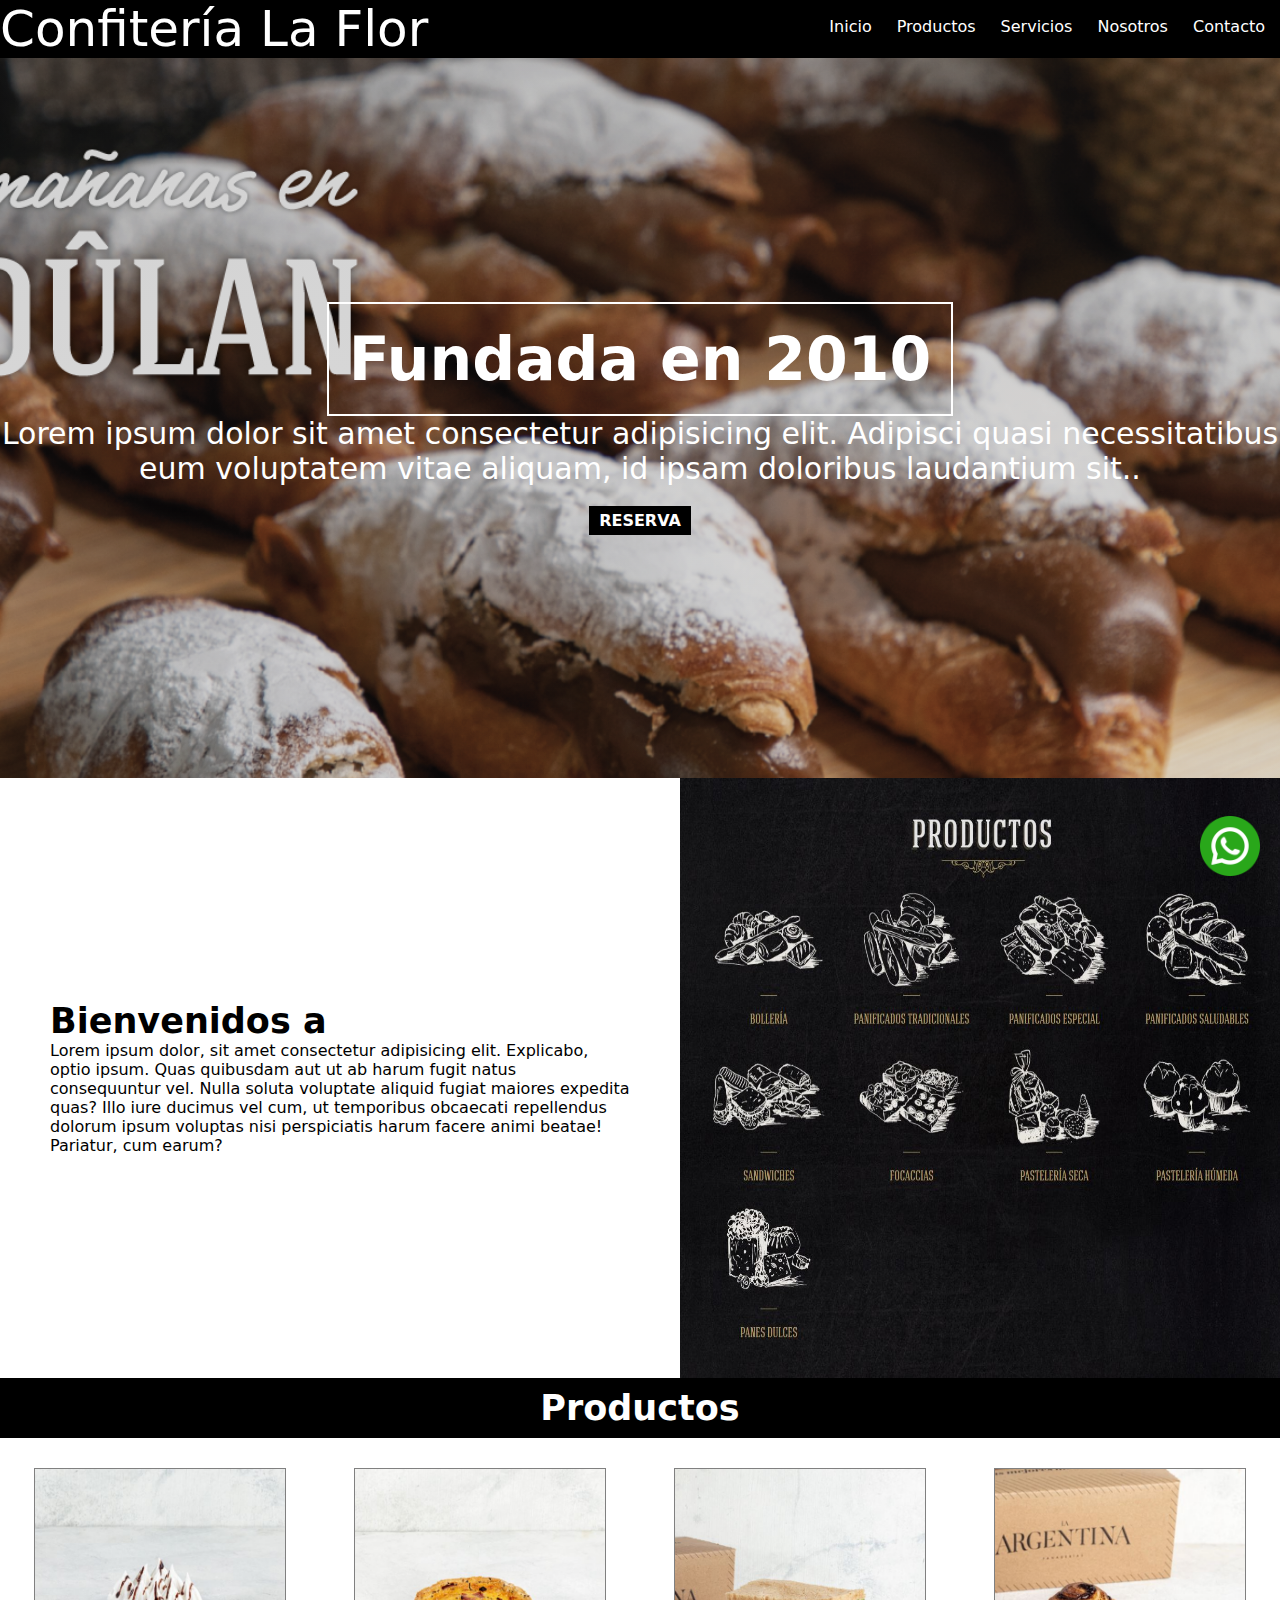
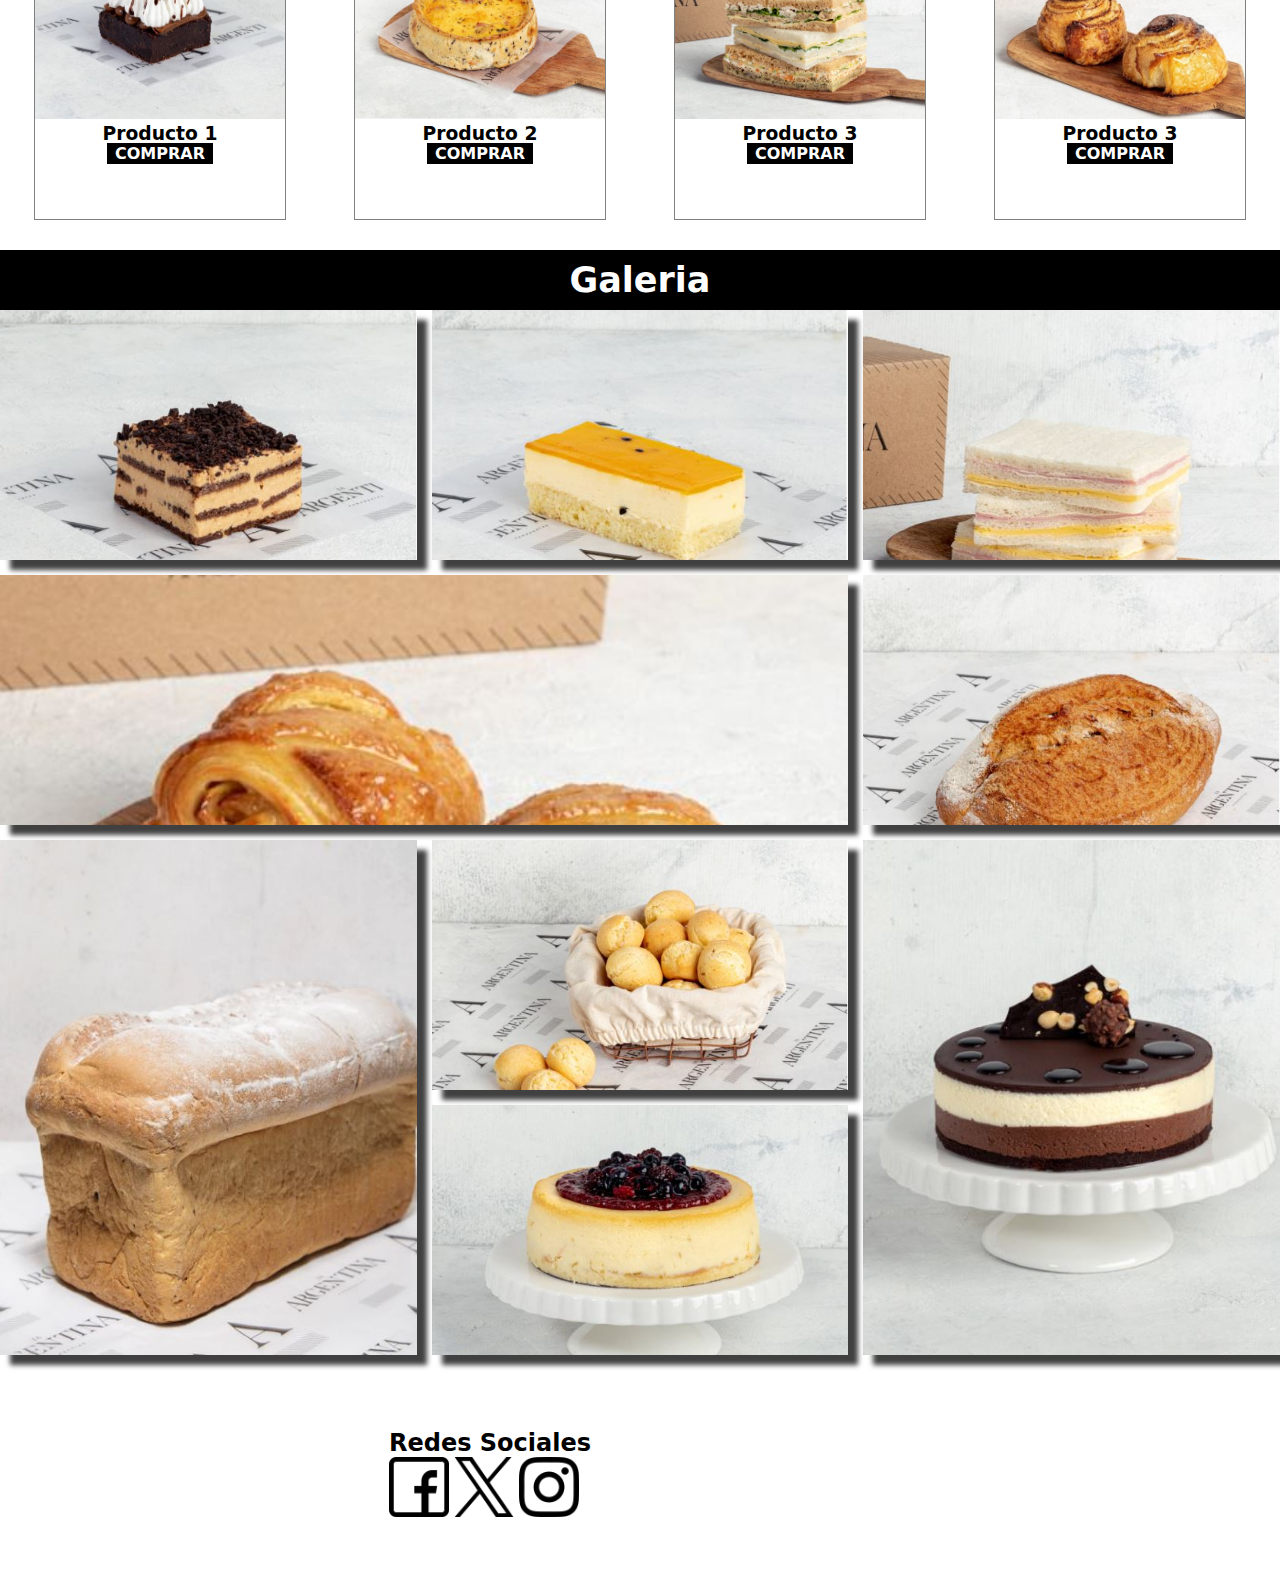
==== index.html @ 439fdb30 "primer commit" ====
<!DOCTYPE html>
<html lang="en">
<head>
    <meta charset="UTF-8">
    <meta name="viewport" content="width=device-width, initial-scale=1.0">
    <link rel="stylesheet" href="https://cdnjs.cloudflare.com/ajax/libs/animate.css/4.1.1/animate.min.css"/>
    <link rel="stylesheet" href="./css/style.css">
    <title>Confitería La Flor</title>
</head>
<body>
    <header>
        <h1>Confitería La Flor</h1>
        <img src="" alt="">
        <nav>
            <!--ENLACES RELATIVOS-->
            <ul>
                <li><a href="./index.html">Inicio</a></li>
                <li><a href="./pages/productos.html">Productos</a></li>
                <li><a href="./pages/servicios.html">Servicios</a></li>
                <li><a href="./pages/nosotros.html">Nosotros</a></li>
                <li><a href="./pages/contacto.html">Contacto</a></li>
            </ul>
        </nav>
    </header>
    <main>
        <section class="hero">
            <h2 class="animate__animated animate__bounceInDown">Fundada en 2010</h2>
            <p>Lorem ipsum dolor sit amet consectetur adipisicing elit. Adipisci quasi necessitatibus eum voluptatem vitae aliquam, id ipsam doloribus laudantium sit..</p>
            <a href="">RESERVA</a>
        </section>
        <section class="bienvenidos">
            <div>
                <h2>Bienvenidos a</h2>
                <p>Lorem ipsum dolor, sit amet consectetur adipisicing elit. Explicabo, optio ipsum. Quas quibusdam aut ut ab harum fugit natus consequuntur vel. Nulla soluta voluptate aliquid fugiat maiores expedita quas? Illo iure ducimus vel cum, ut temporibus obcaecati repellendus dolorum ipsum voluptas nisi perspiciatis harum facere animi beatae! Pariatur, cum earum?</p>
            </div>
            <img src="./img/img14.JPG" alt="">
        </section>
        <section class="productos">
            <h2>Productos</h2>
            <div class="productos-contenedor">
                <div>
                    <img src="./img/img10.JPG" alt="">
                    <h3>Producto 1</h3>
                    <a href="">COMPRAR</a>
                </div>
                <div>
                    <img src="./img/img11.JPG" alt="">
                    <h3>Producto 2</h3>
                    <a href="">COMPRAR</a>
                </div>
                <div>
                    <img src="./img/img12.JPG" alt="">
                    <h3>Producto 3</h3>
                    <a href="">COMPRAR</a>
                </div>
                <div>
                    <img src="./img/img13.JPG" alt="">
                    <h3>Producto 3</h3>
                    <a href="">COMPRAR</a>
                </div>
            </div>
        </section>
        <section class="galeria">
            <h2>Galeria</h2>
            <div class="grid-galeria">
                <div class="grid-item">
                    <img src="./img/img1.JPG" alt="">
                </div>
                <div class="grid-item">
                    <img src="./img/img2.JPG" alt="">
                </div>
                <div class="grid-item">
                    <img src="./img/img3.JPG" alt="">
                </div>
                <div class="grid-item img-4">
                    <img src="./img/img4.JPG" alt="">
                </div>
                <div class="grid-item">
                    <img src="./img/img5.JPG" alt="">
                </div>
                <div class="grid-item img-6">
                    <img src="./img/img6.JPG" alt="">
                </div>
                <div class="grid-item">
                    <img src="./img/img7.JPG" alt="">
                </div>
                <div class="grid-item img-8">
                    <img src="./img/img8.JPG" alt="">
                </div>
                <div class="grid-item">
                    <img src="./img/img9.JPG" alt="">
                </div>
            </div>
        </section>
    </main>
    <div class="fixed">
        <a href=""><img src="./img/whatsapp.png" alt=""></a>
    </div>
    <footer id="pie">
        <img src="" alt="">
        <div>
            <h2>Redes Sociales</h2>
            <a href="https://www.facebook.com/" target="_blank"><img src="./img/facebook.png" alt="Logo Facebook"></a>
            <a href="https://twitter.com/" target="_blank"><img src="./img/gorjeo.png" alt="Logo Twitter"></a>
            <a href="https://www.instagram.com/" target="_blank"><img src="./img/instagram.png" alt="Logo Instagram"></a>
        </div>
        <iframe src="https://www.google.com/maps/embed?pb=!1m18!1m12!1m3!1d3284.2936684747015!2d-58.39742282350373!3d-34.59673485713089!2m3!1f0!2f0!3f0!3m2!1i1024!2i768!4f13.1!3m3!1m2!1s0x95bcca95f97c9a09%3A0xabc80d24deafe2fc!2sRiobamba%201040%2C%20C1116ABF%20Cdad.%20Aut%C3%B3noma%20de%20Buenos%20Aires!5e0!3m2!1ses!2sar!4v1711604685479!5m2!1ses!2sar" width="300" height="200" style="border:0;" allowfullscreen="" loading="lazy" referrerpolicy="no-referrer-when-downgrade"></iframe>
    </footer>
</body>
</html>
---- css/style.css ----
@import url('https://fonts.googleapis.com/css2?family=Poppins:ital,wght@0,100;0,200;0,300;0,400;0,500;0,600;0,700;0,800;0,900;1,100;1,200;1,300;1,400;1,500;1,600;1,700;1,800;1,900&display=swap');

*{
    margin:0;
    padding: 0;
}


body{
    font-family: system-ui, -apple-system, BlinkMacSystemFont, 'Segoe UI', Roboto, Oxygen, Ubuntu, Cantarell, 'Open Sans', 'Helvetica Neue', sans-serif;
    
}

/*-----HEADER-------*/
header{
    background-color: black;
    position: sticky;
    top: 0;
    display: flex;
    justify-content: space-between;
    align-items: center;
}

header h1{
    font-size: 50px;
    font-weight: 200;
    color: white;
    
}

header nav ul{
    list-style: none;
    display: flex;
}

header nav ul li{
    /*display: inline-block;*/
    margin: 10px 15px 15px 10px;
}

header nav ul li a{
    text-decoration: none;
    color: white;
    transition: 1s;
}

header nav ul li a:hover{
    color: rgb(147, 5, 74);
}

/*-----MAIN-------*/
.hero{
    text-align: center;
    /*background-image: url("../img/fondo.png");*/
    background: linear-gradient(rgba(26, 26, 26, 0.205), rgba(0, 0, 0, 0.13)), url("../img/fondo.png");
    width: 100%;
    height: 80vh;
    color: white;
    background-position: center;
    background-repeat: no-repeat;
    background-size: cover;
    background-attachment:fixed;
    display: flex;
    flex-direction: column;
    justify-content: center;
    align-items: center;
}

.hero h2{
    font-size: 60px;    
    border: 2px solid white;
    padding: 20px;
}

.hero p{
    margin-bottom: 20px;
    font-size: 30px;
}

.hero a{
    text-decoration: none;
    color: white;
    font-weight: bold;
    background-color: black;
    padding: 5px 10px;
    transition: 1s;
}

.hero a:hover{
    color: black;
    background-color: rgb(147, 5, 74);
}

.bienvenidos{
    display: flex;
    justify-content: center;
    align-items: center;
}

.bienvenidos div h2{
    font-size: 35px;
}

.bienvenidos div{
    width: 50%;
    margin: 50px;
}

.bienvenidos img{
    width: 600px;
    height: 600px;
}

.productos h2{
    font-size: 35px;
    color: white;
    background-color: black;
    text-align: center;
    padding: 10px;
}

.productos .productos-contenedor{
    display: flex;
    justify-content: space-around;
    flex-wrap: wrap;
}

.productos .productos-contenedor div{
    border: 1px solid gray;
    width: 250px;
    height: 350px;
    margin: 30px;
    text-align: center;
    transition: 2s;
}

.productos .productos-contenedor div:hover{
    transform: scale(1.1);
    box-shadow: 10px 10px 18px -4px rgba(0,0,0,0.75);
    -webkit-box-shadow: 10px 10px 18px -4px rgba(0,0,0,0.75);
    -moz-box-shadow: 10px 10px 18px -4px rgba(0,0,0,0.75);
}

.productos div a{
    text-decoration: none;
    color: white;
    font-weight: bold;
    background-color: black;
    padding: 1px 8px;

}

.productos div img{
    width: 250px;
    height: 250px;
}

.galeria h2{
    font-size: 35px;
    color: white;
    background-color: black;
    text-align: center;
    padding: 10px;
}

.grid-galeria{
    display: grid;
    grid-template-columns: repeat(3,1fr);
    /*grid-template-rows: ;*/
    grid-auto-rows: 250px;
    gap: 15px;
}

.grid-galeria div img{
    width: 100%;
    height: 100%;
    object-fit: cover;
    box-shadow: 10px 10px 5px 0px rgba(0,0,0,0.75);
    -webkit-box-shadow: 10px 10px 5px 0px rgba(0,0,0,0.75);
    -moz-box-shadow: 10px 10px 5px 0px rgba(0,0,0,0.75);
}

.img-4{
    grid-column: span 2;
}

.img-6{
    grid-row: span 2;
}

.img-8{
    grid-row: span 2;
}

.fixed {
    position: fixed;
    right: 20px;
    bottom: 20px;
}

.fixed img{
    width: 60px;
    height: 60px;
}


/*-----FOOTER-------*/

footer{
    display: flex;
    justify-content: space-evenly;
    align-items: center;
    padding: 20px;
}

footer div img{
    width: 60px;
    height: 60px;
    transition: 1s;
}

footer div img:hover{
    transform: scale(1.1);
}

@media screen and (max-width: 766px) {
    .bienvenidos{
        flex-direction: column;
    }
    .bienvenidos div{
        width: 80%;
        text-align: center;
    }
    .fixed a img{
        width: 100%;
    }
}

@media screen and (max-width: 680px) {
    footer {
        flex-direction: column;
    }
    footer div a img{
        width: 50px;
        height: 50px;
    }
}

@media screen and (max-width: 650px){
    header{
        flex-direction: column;
    }
    .hero h2{
        font-size: 45px;    
        
    }
    .hero p{
        font-size: 20px;
    }
}

@media screen and (max-width: 465px) {
    header nav ul{
        flex-direction: column;
        text-align: center;
    }
    header nav ul li{
        margin: 5px;
    }
}

@media screen and (max-width: 450px) {
    .grid-galeria{
        grid-template-columns: 1fr;
    }
    .grid-item{
        grid-column: span 1;
        grid-row: span 1;
    }
    .hero h2{
        font-size: 35px;
    }
}

@media screen and (max-width: 400px) {
    .bienvenidos img{
        width: 100%;
    }
}

/** 🥳   **/
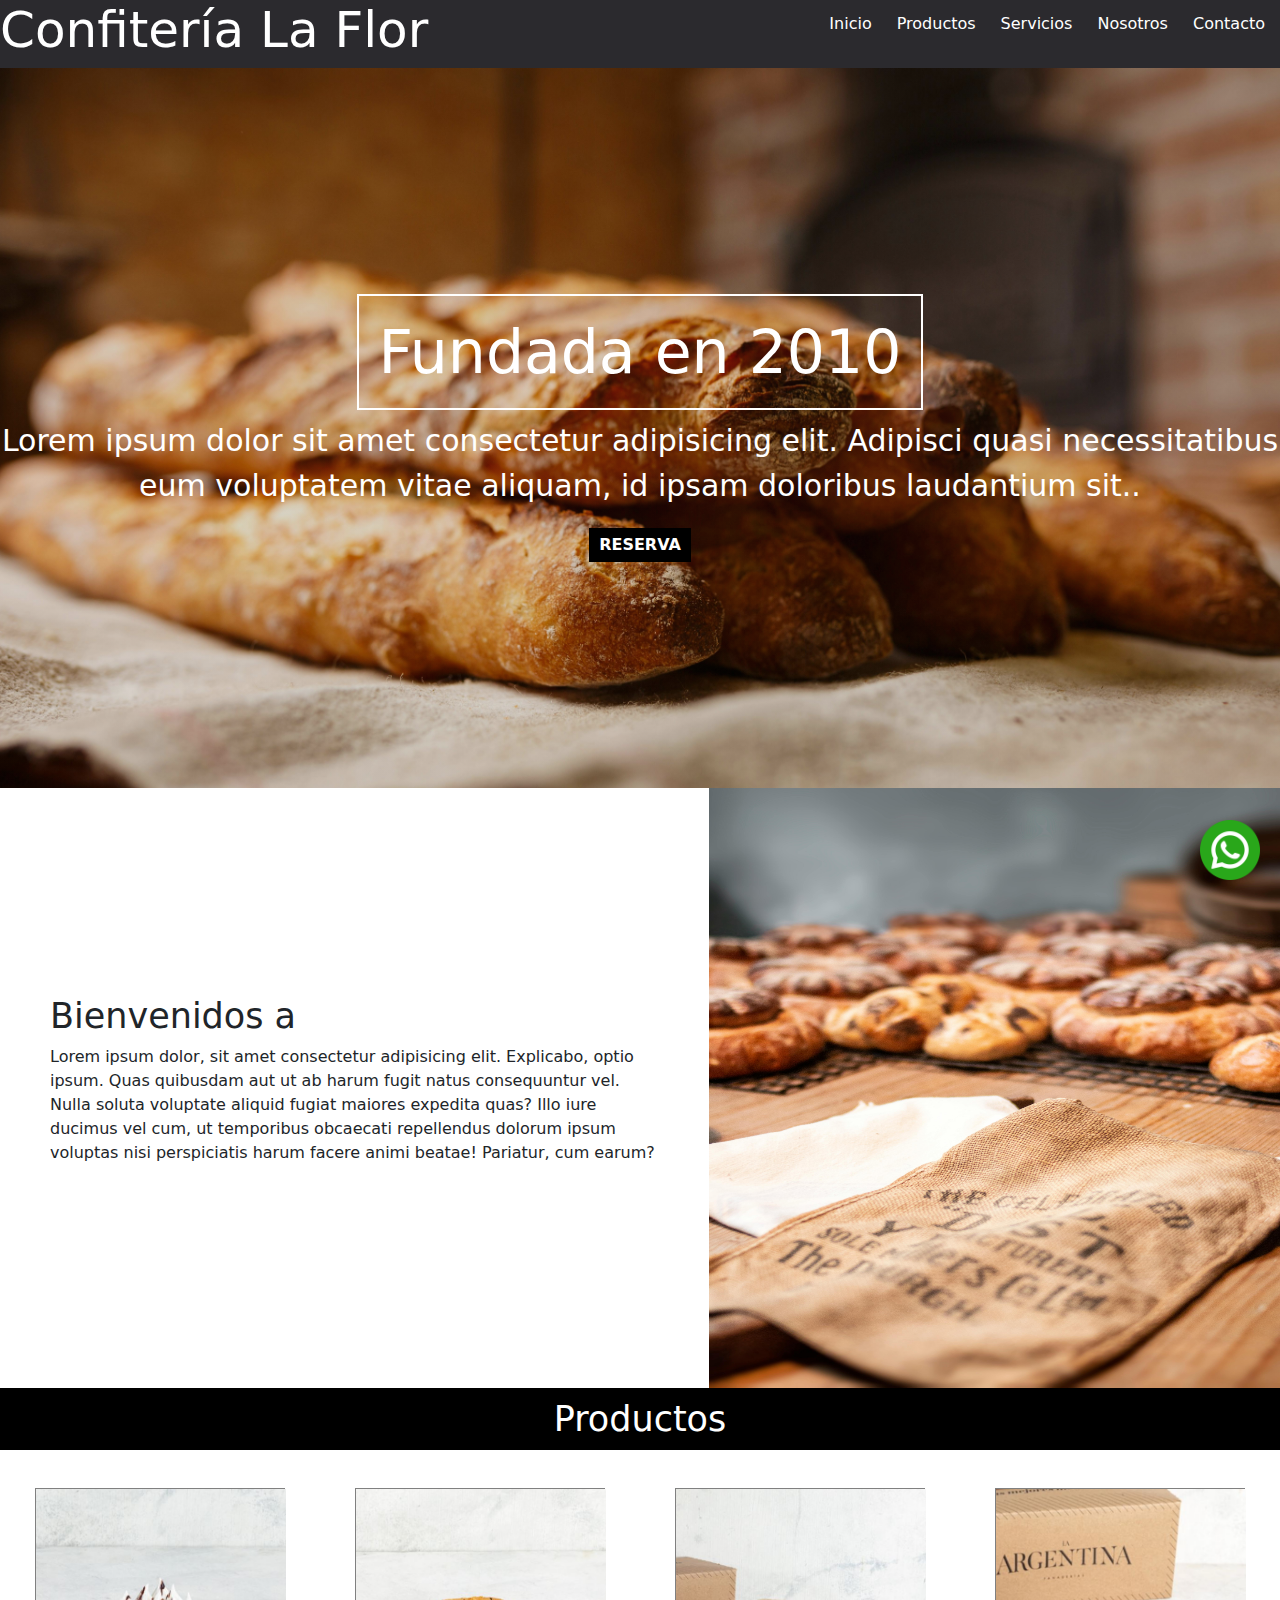
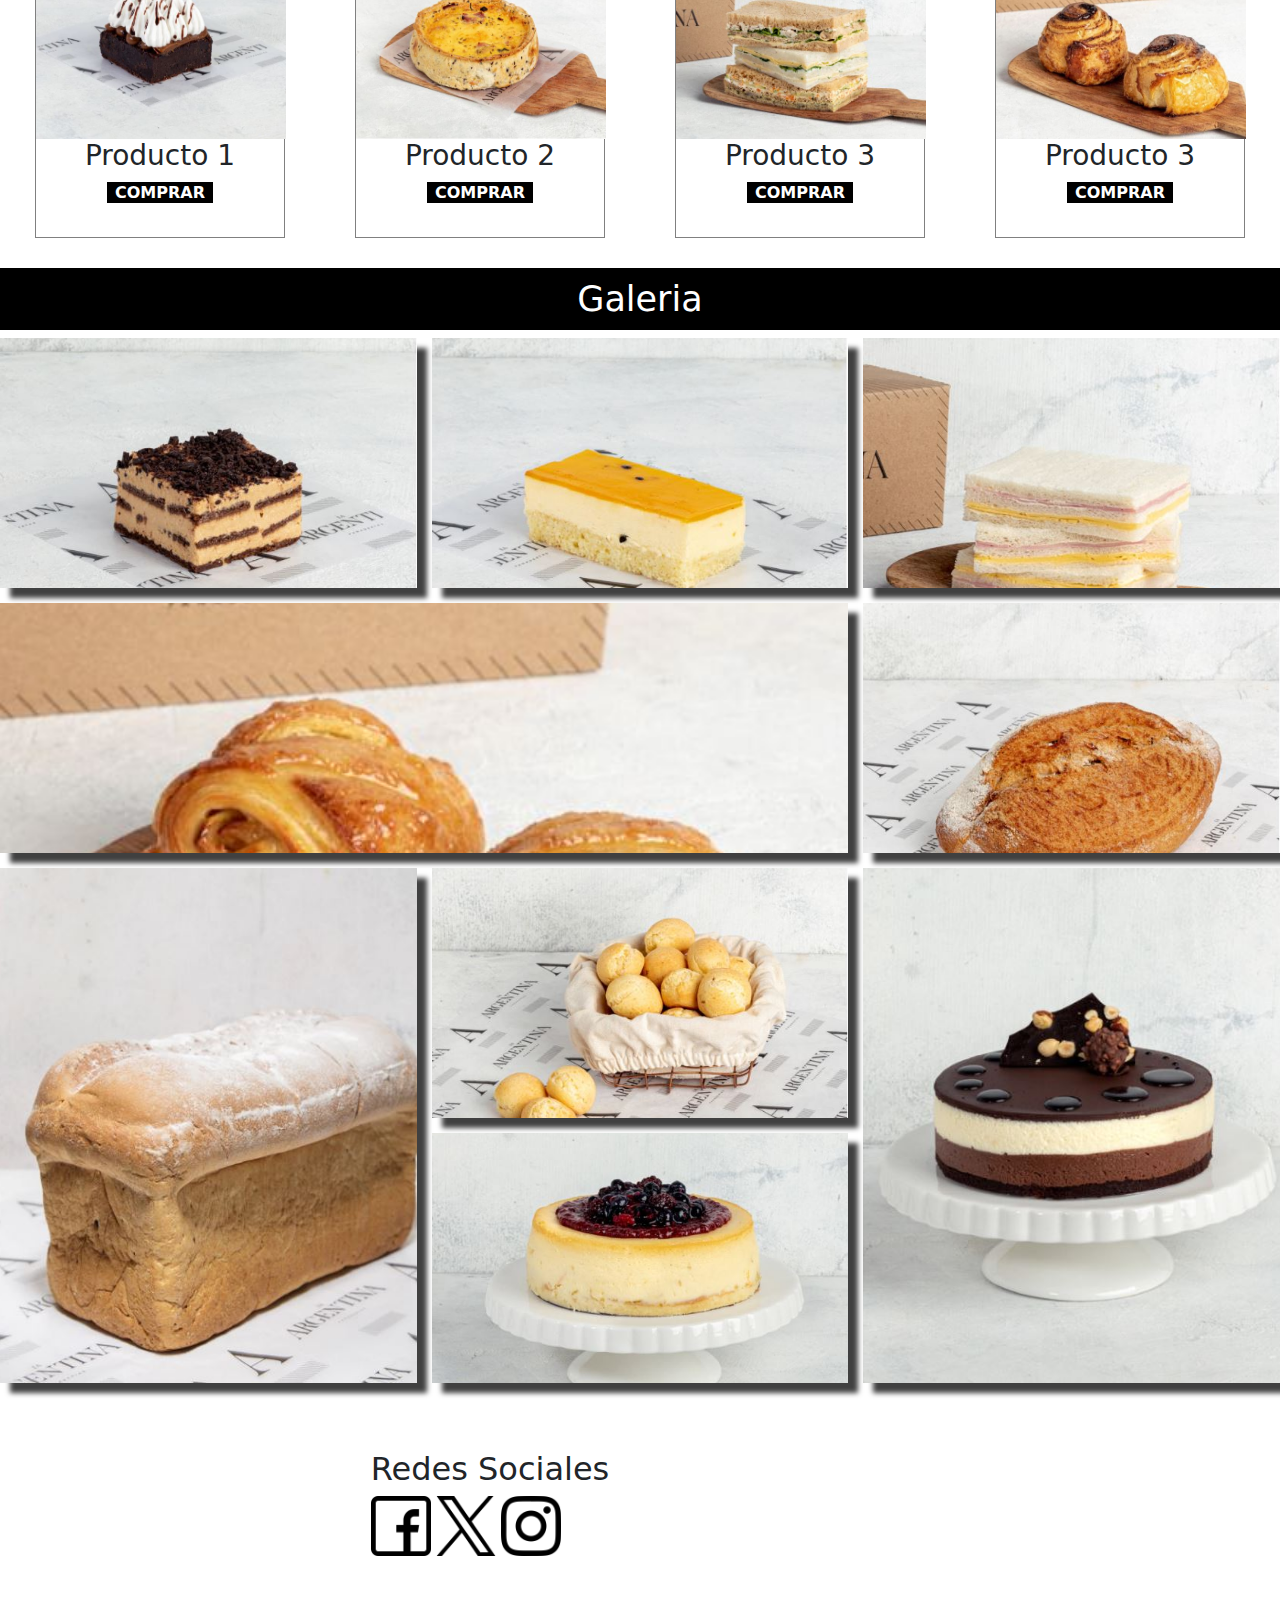
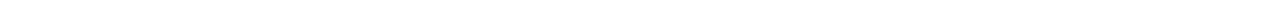
==== commit 0ae509c5: "cambio imagenes" ====
--- a/index.html
+++ b/index.html
@@ -4,6 +4,10 @@
     <meta charset="UTF-8">
     <meta name="viewport" content="width=device-width, initial-scale=1.0">
     <link rel="stylesheet" href="https://cdnjs.cloudflare.com/ajax/libs/animate.css/4.1.1/animate.min.css"/>
+    <!--BOOTSTRAP-->
+    <link href="https://cdn.jsdelivr.net/npm/bootstrap@5.3.3/dist/css/bootstrap.min.css" rel="stylesheet" integrity="sha384-QWTKZyjpPEjISv5WaRU9OFeRpok6YctnYmDr5pNlyT2bRjXh0JMhjY6hW+ALEwIH" crossorigin="anonymous">
+    <!--BOOTSTRAP ICONS-->
+    <link rel="stylesheet" href="https://cdn.jsdelivr.net/npm/bootstrap-icons@1.11.3/font/bootstrap-icons.min.css">
     <link rel="stylesheet" href="./css/style.css">
     <title>Confitería La Flor</title>
 </head>
@@ -106,5 +110,6 @@
         </div>
         <iframe src="https://www.google.com/maps/embed?pb=!1m18!1m12!1m3!1d3284.2936684747015!2d-58.39742282350373!3d-34.59673485713089!2m3!1f0!2f0!3f0!3m2!1i1024!2i768!4f13.1!3m3!1m2!1s0x95bcca95f97c9a09%3A0xabc80d24deafe2fc!2sRiobamba%201040%2C%20C1116ABF%20Cdad.%20Aut%C3%B3noma%20de%20Buenos%20Aires!5e0!3m2!1ses!2sar!4v1711604685479!5m2!1ses!2sar" width="300" height="200" style="border:0;" allowfullscreen="" loading="lazy" referrerpolicy="no-referrer-when-downgrade"></iframe>
     </footer>
+    <script src="https://cdn.jsdelivr.net/npm/bootstrap@5.3.3/dist/js/bootstrap.bundle.min.js" integrity="sha384-YvpcrYf0tY3lHB60NNkmXc5s9fDVZLESaAA55NDzOxhy9GkcIdslK1eN7N6jIeHz" crossorigin="anonymous"></script>
 </body>
 </html>--- a/css/style.css
+++ b/css/style.css
@@ -13,7 +13,7 @@
 
 /*-----HEADER-------*/
 header{
-    background-color: black;
+    background-color: rgb(43, 42, 46);
     position: sticky;
     top: 0;
     display: flex;
@@ -52,7 +52,7 @@
 .hero{
     text-align: center;
     /*background-image: url("../img/fondo.png");*/
-    background: linear-gradient(rgba(26, 26, 26, 0.205), rgba(0, 0, 0, 0.13)), url("../img/fondo.png");
+    background: linear-gradient(rgba(26, 26, 26, 0.205), rgba(0, 0, 0, 0.13)), url("../img/carrusel1.jpg");
     width: 100%;
     height: 80vh;
     color: white;
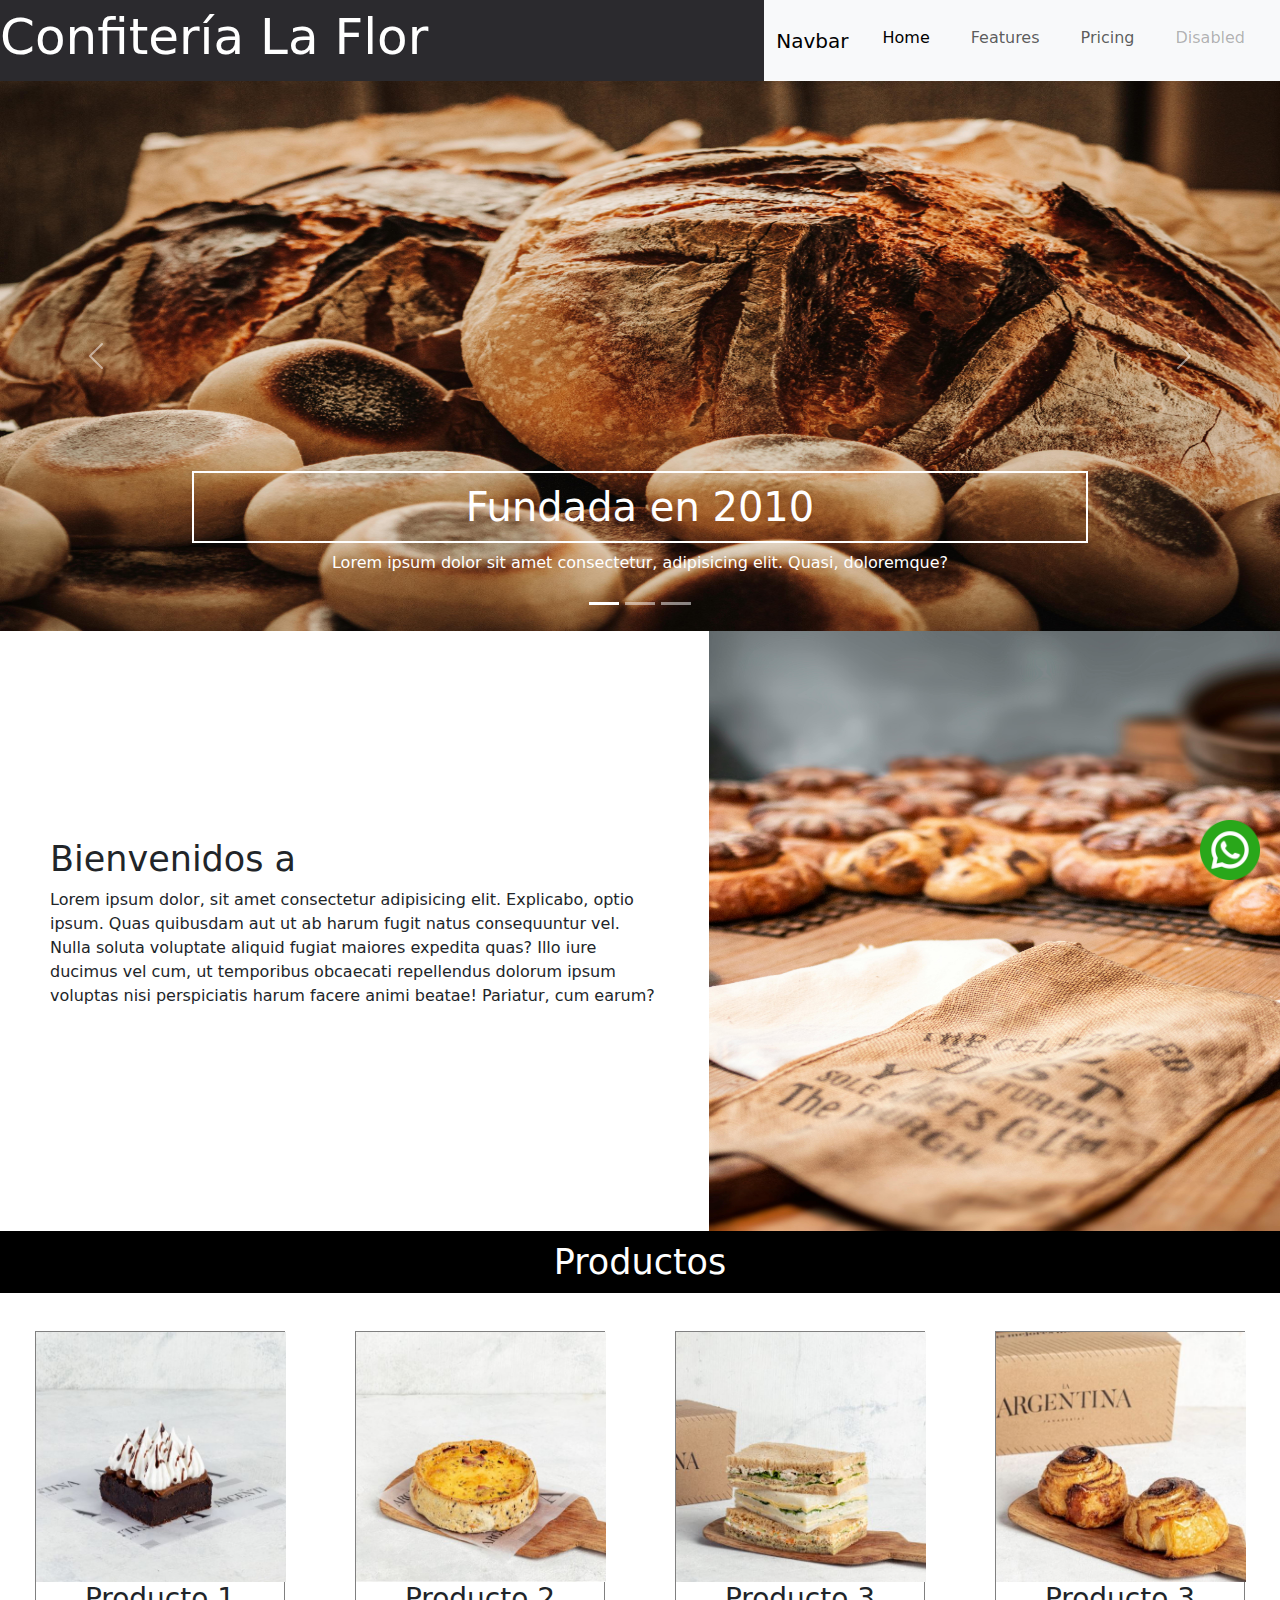
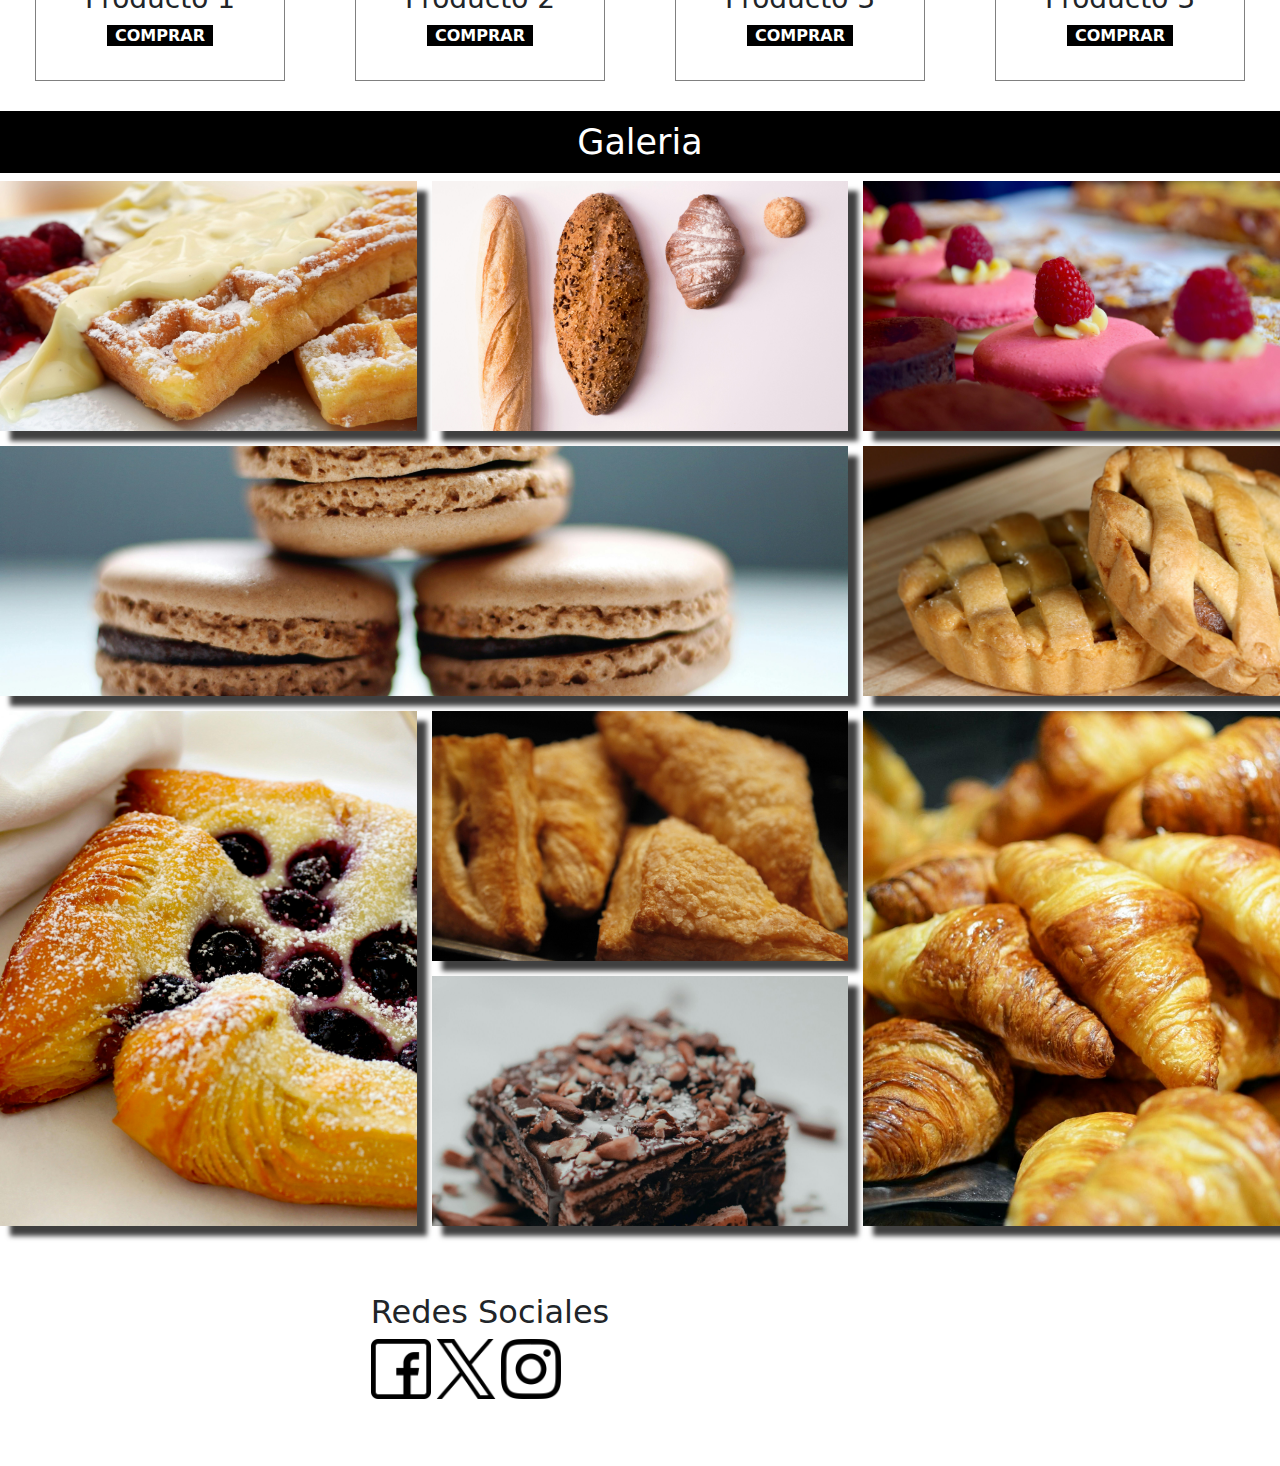
==== commit 156e87df: "carrusel y navbar bootstrap" ====
--- a/index.html
+++ b/index.html
@@ -15,8 +15,7 @@
     <header>
         <h1>Confitería La Flor</h1>
         <img src="" alt="">
-        <nav>
-            <!--ENLACES RELATIVOS-->
+        <!--<nav>
             <ul>
                 <li><a href="./index.html">Inicio</a></li>
                 <li><a href="./pages/productos.html">Productos</a></li>
@@ -24,13 +23,77 @@
                 <li><a href="./pages/nosotros.html">Nosotros</a></li>
                 <li><a href="./pages/contacto.html">Contacto</a></li>
             </ul>
-        </nav>
+        </nav>-->
+        <nav class="navbar navbar-expand-lg bg-body-tertiary">
+            <div class="container-fluid">
+              <a class="navbar-brand" href="#">Navbar</a>
+              <button class="navbar-toggler" type="button" data-bs-toggle="collapse" data-bs-target="#navbarNav" aria-controls="navbarNav" aria-expanded="false" aria-label="Toggle navigation">
+                <span class="navbar-toggler-icon"></span>
+              </button>
+              <div class="collapse navbar-collapse" id="navbarNav">
+                <ul class="navbar-nav">
+                  <li class="nav-item">
+                    <a class="nav-link active" aria-current="page" href="#">Home</a>
+                  </li>
+                  <li class="nav-item">
+                    <a class="nav-link" href="#">Features</a>
+                  </li>
+                  <li class="nav-item">
+                    <a class="nav-link" href="#">Pricing</a>
+                  </li>
+                  <li class="nav-item">
+                    <a class="nav-link disabled" aria-disabled="true">Disabled</a>
+                  </li>
+                </ul>
+              </div>
+            </div>
+          </nav>
     </header>
     <main>
-        <section class="hero">
+        <!--<section class="hero">
             <h2 class="animate__animated animate__bounceInDown">Fundada en 2010</h2>
             <p>Lorem ipsum dolor sit amet consectetur adipisicing elit. Adipisci quasi necessitatibus eum voluptatem vitae aliquam, id ipsam doloribus laudantium sit..</p>
             <a href="">RESERVA</a>
+        </section>-->
+        <section class="carrusel">
+            <div id="carouselExampleCaptions" class="carousel slide">
+                <div class="carousel-indicators">
+                    <button type="button" data-bs-target="#carouselExampleCaptions" data-bs-slide-to="0" class="active" aria-current="true" aria-label="Slide 1"></button>
+                    <button type="button" data-bs-target="#carouselExampleCaptions" data-bs-slide-to="1" aria-label="Slide 2"></button>
+                    <button type="button" data-bs-target="#carouselExampleCaptions" data-bs-slide-to="2" aria-label="Slide 3"></button>
+                </div>
+                <div class="carousel-inner">
+                    <div class="carousel-item active">
+                        <img src="./img/carrusel4.jpg" class="d-block w-100" alt="...">
+                        <div class="carousel-caption d-none d-md-block">
+                            <h3>Fundada en 2010</h3>
+                            <p class="carrusel1">Lorem ipsum dolor sit amet consectetur, adipisicing elit. Quasi, doloremque?</p>
+                        </div>
+                </div>
+                <div class="carousel-item">
+                        <img src="./img/carrusel2.jpg" class="d-block w-100" alt="...">
+                        <div class="carousel-caption d-none d-md-block">
+                            <h3>Productos de elaboración propia</h3>
+                            <p>Lorem ipsum dolor sit amet consectetur adipisicing elit. Fugit, maxime?</p>
+                        </div>
+                    </div>
+                <div class="carousel-item">
+                    <img src="./img/carrusel3.jpg" class="d-block w-100" alt="...">
+                    <div class="carousel-caption d-none d-md-block">
+                        <h3>Conocé nuestras delicias</h3>
+                        <a href="">Reserva</a>
+                    </div>
+                </div>
+                </div>
+                <button class="carousel-control-prev" type="button" data-bs-target="#carouselExampleCaptions" data-bs-slide="prev">
+                    <span class="carousel-control-prev-icon" aria-hidden="true"></span>
+                    <span class="visually-hidden">Previous</span>
+                </button>
+                <button class="carousel-control-next" type="button" data-bs-target="#carouselExampleCaptions" data-bs-slide="next">
+                    <span class="carousel-control-next-icon" aria-hidden="true"></span>
+                    <span class="visually-hidden">Next</span>
+                </button>
+            </div>
         </section>
         <section class="bienvenidos">
             <div>
@@ -68,31 +131,31 @@
             <h2>Galeria</h2>
             <div class="grid-galeria">
                 <div class="grid-item">
-                    <img src="./img/img1.JPG" alt="">
+                    <img src="./img/img23.jpg" alt="">
                 </div>
                 <div class="grid-item">
-                    <img src="./img/img2.JPG" alt="">
+                    <img src="./img/img16.jpg" alt="">
                 </div>
                 <div class="grid-item">
-                    <img src="./img/img3.JPG" alt="">
+                    <img src="./img/img17.jpg" alt="">
                 </div>
                 <div class="grid-item img-4">
-                    <img src="./img/img4.JPG" alt="">
+                    <img src="./img/img18.jpg" alt="">
                 </div>
                 <div class="grid-item">
-                    <img src="./img/img5.JPG" alt="">
+                    <img src="./img/img19.jpg" alt="">
                 </div>
                 <div class="grid-item img-6">
-                    <img src="./img/img6.JPG" alt="">
+                    <img src="./img/img20.jpg" alt="">
                 </div>
                 <div class="grid-item">
-                    <img src="./img/img7.JPG" alt="">
+                    <img src="./img/img21.jpg" alt="">
                 </div>
                 <div class="grid-item img-8">
-                    <img src="./img/img8.JPG" alt="">
+                    <img src="./img/img15.jpg" alt="">
                 </div>
                 <div class="grid-item">
-                    <img src="./img/img9.JPG" alt="">
+                    <img src="./img/img22.jpg" alt="">
                 </div>
             </div>
         </section>
--- a/css/style.css
+++ b/css/style.css
@@ -48,10 +48,44 @@
     color: rgb(147, 5, 74);
 }
 
+
 /*-----MAIN-------*/
-.hero{
-    text-align: center;
-    /*background-image: url("../img/fondo.png");*/
+
+.carrusel div img{
+    width: 100%;
+    height: 550px;
+}
+
+.carrusel div h3{
+    color: white;
+    font-size: 40px;    
+    border: 2px solid white;
+    padding: 10px;
+    text-align: center;
+    
+}
+
+.carrusel div .carrusel1{
+    color: white;
+}
+
+.carrusel a{
+    text-decoration: none;
+    color: white;
+    font-weight: bold;
+    background-color: black;
+    padding: 5px 10px;
+    transition: 1s;
+}
+
+.carrusel a:hover{
+    color: black;
+    background-color: rgb(147, 5, 74);
+}
+
+/**.hero{
+    text-align: center;
+
     background: linear-gradient(rgba(26, 26, 26, 0.205), rgba(0, 0, 0, 0.13)), url("../img/carrusel1.jpg");
     width: 100%;
     height: 80vh;
@@ -90,6 +124,7 @@
     color: black;
     background-color: rgb(147, 5, 74);
 }
+**/
 
 .bienvenidos{
     display: flex;
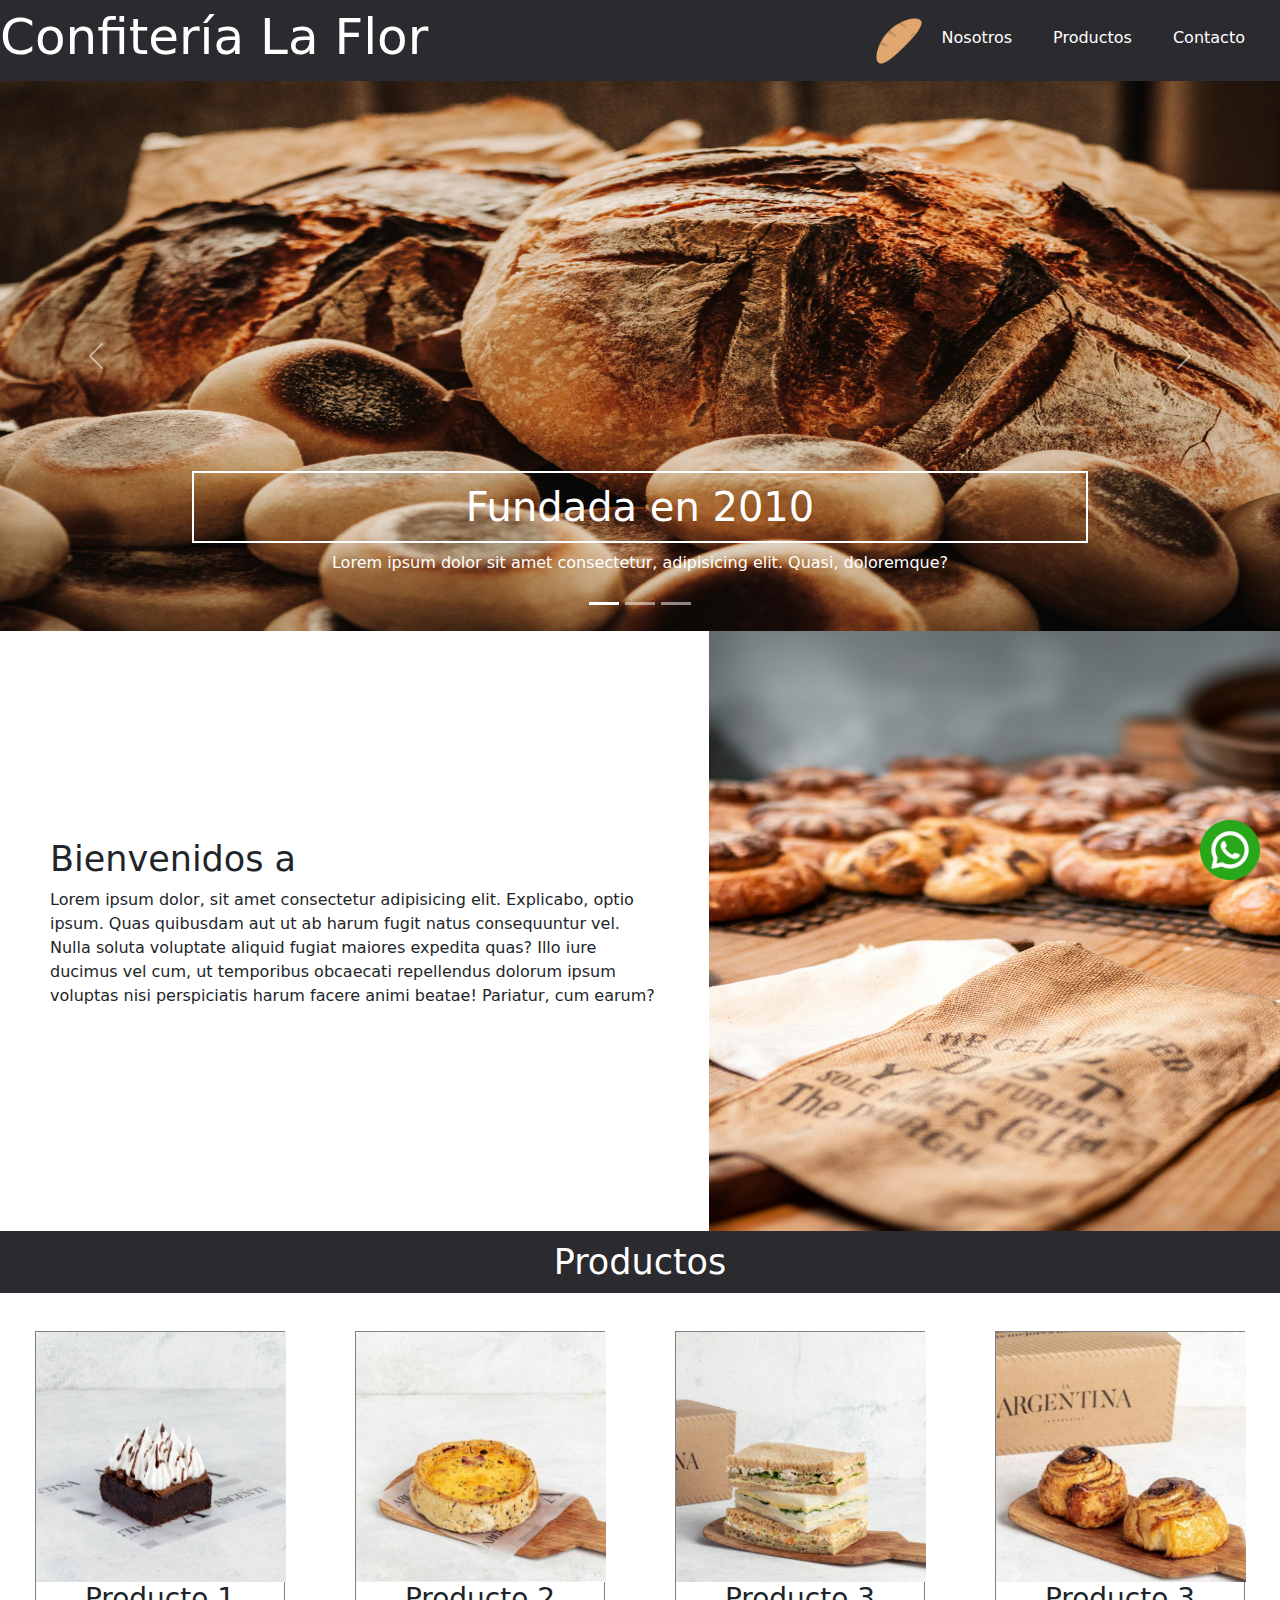
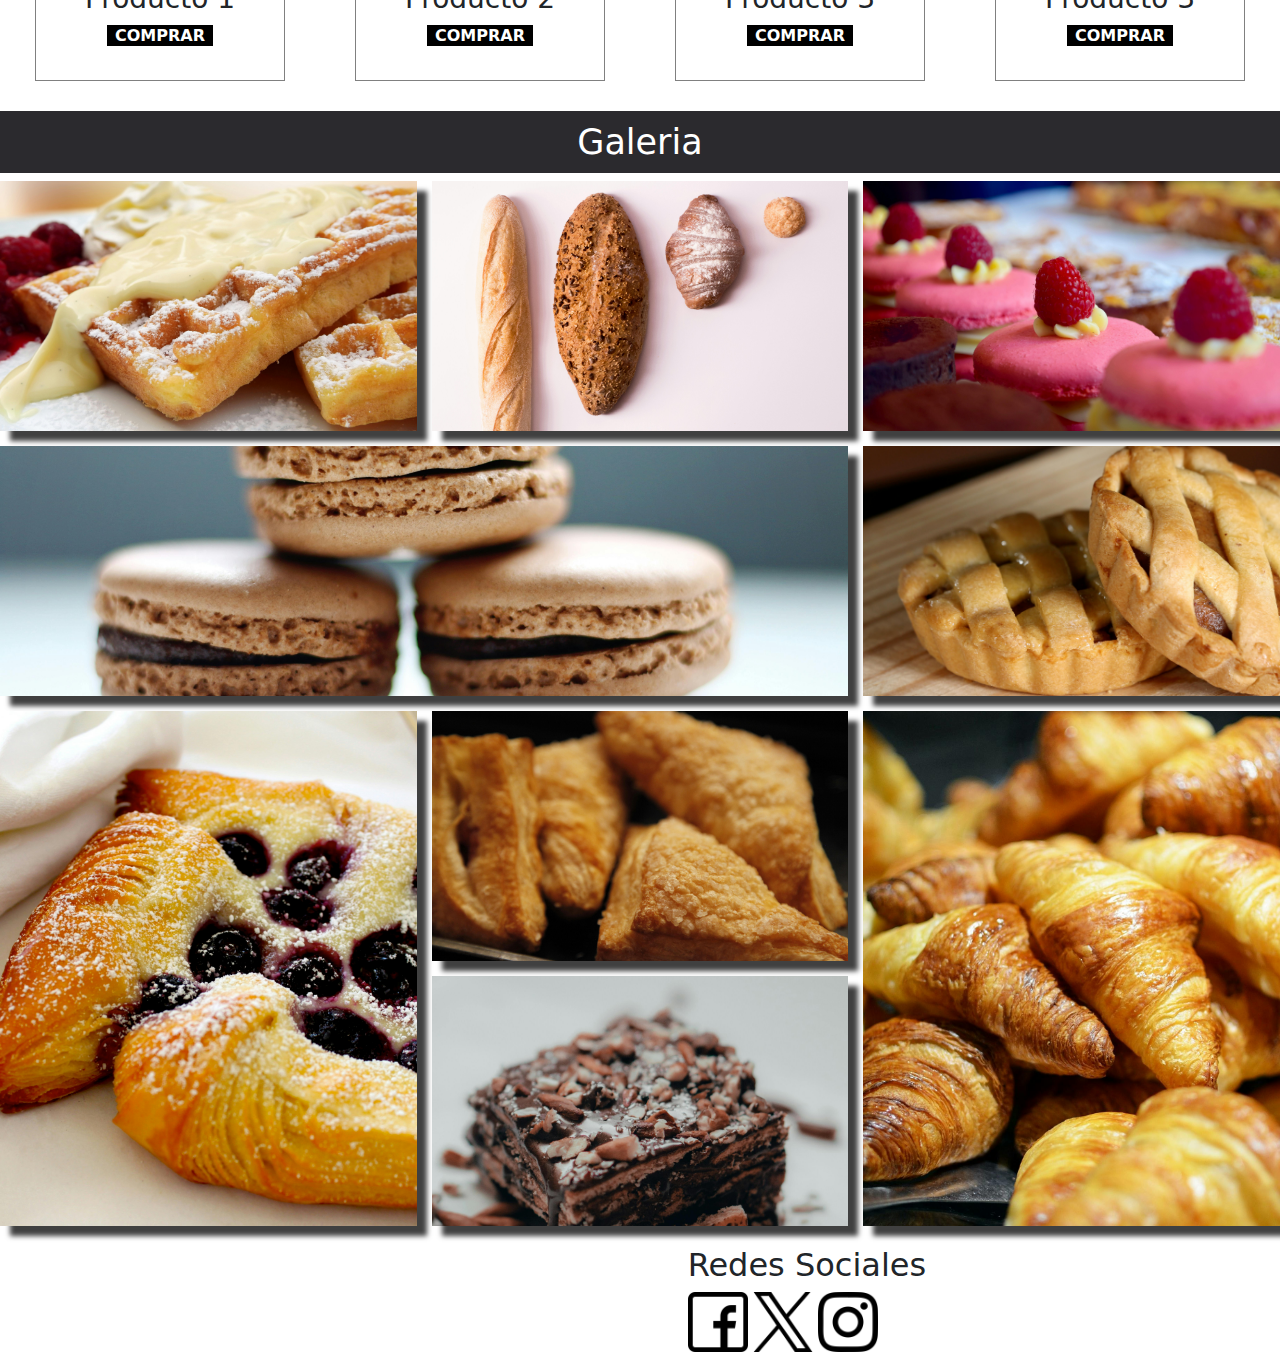
==== commit f307000a: "Navbar Bootstrap" ====
--- a/index.html
+++ b/index.html
@@ -15,34 +15,22 @@
     <header>
         <h1>Confitería La Flor</h1>
         <img src="" alt="">
-        <!--<nav>
-            <ul>
-                <li><a href="./index.html">Inicio</a></li>
-                <li><a href="./pages/productos.html">Productos</a></li>
-                <li><a href="./pages/servicios.html">Servicios</a></li>
-                <li><a href="./pages/nosotros.html">Nosotros</a></li>
-                <li><a href="./pages/contacto.html">Contacto</a></li>
-            </ul>
-        </nav>-->
-        <nav class="navbar navbar-expand-lg bg-body-tertiary">
+        <nav class="navbar navbar-expand-lg --bs-gray-600">
             <div class="container-fluid">
-              <a class="navbar-brand" href="#">Navbar</a>
+              <a href="./index.html"><img src="./img/pan.png" alt=""></a>
               <button class="navbar-toggler" type="button" data-bs-toggle="collapse" data-bs-target="#navbarNav" aria-controls="navbarNav" aria-expanded="false" aria-label="Toggle navigation">
                 <span class="navbar-toggler-icon"></span>
               </button>
               <div class="collapse navbar-collapse" id="navbarNav">
                 <ul class="navbar-nav">
                   <li class="nav-item">
-                    <a class="nav-link active" aria-current="page" href="#">Home</a>
+                    <a class="nav-link active" aria-current="page" href="./pages/nosotros.html">Nosotros</a>
                   </li>
                   <li class="nav-item">
-                    <a class="nav-link" href="#">Features</a>
+                    <a class="nav-link" href="./pages/productos.html">Productos</a>
                   </li>
                   <li class="nav-item">
-                    <a class="nav-link" href="#">Pricing</a>
-                  </li>
-                  <li class="nav-item">
-                    <a class="nav-link disabled" aria-disabled="true">Disabled</a>
+                    <a class="nav-link" href="./pages/contacto.html">Contacto</a>
                   </li>
                 </ul>
               </div>
@@ -171,7 +159,6 @@
             <a href="https://twitter.com/" target="_blank"><img src="./img/gorjeo.png" alt="Logo Twitter"></a>
             <a href="https://www.instagram.com/" target="_blank"><img src="./img/instagram.png" alt="Logo Instagram"></a>
         </div>
-        <iframe src="https://www.google.com/maps/embed?pb=!1m18!1m12!1m3!1d3284.2936684747015!2d-58.39742282350373!3d-34.59673485713089!2m3!1f0!2f0!3f0!3m2!1i1024!2i768!4f13.1!3m3!1m2!1s0x95bcca95f97c9a09%3A0xabc80d24deafe2fc!2sRiobamba%201040%2C%20C1116ABF%20Cdad.%20Aut%C3%B3noma%20de%20Buenos%20Aires!5e0!3m2!1ses!2sar!4v1711604685479!5m2!1ses!2sar" width="300" height="200" style="border:0;" allowfullscreen="" loading="lazy" referrerpolicy="no-referrer-when-downgrade"></iframe>
     </footer>
     <script src="https://cdn.jsdelivr.net/npm/bootstrap@5.3.3/dist/js/bootstrap.bundle.min.js" integrity="sha384-YvpcrYf0tY3lHB60NNkmXc5s9fDVZLESaAA55NDzOxhy9GkcIdslK1eN7N6jIeHz" crossorigin="anonymous"></script>
 </body>
--- a/css/style.css
+++ b/css/style.css
@@ -28,6 +28,14 @@
     
 }
 
+.navbar-nav .nav-link.active{
+    color: white;
+}
+
+.nav-link{
+    color: white;
+}
+
 header nav ul{
     list-style: none;
     display: flex;
@@ -48,6 +56,10 @@
     color: rgb(147, 5, 74);
 }
 
+header nav div a img{
+    width: 50px;
+    height: 50px;
+}
 
 /*-----MAIN-------*/
 
@@ -149,7 +161,7 @@
 .productos h2{
     font-size: 35px;
     color: white;
-    background-color: black;
+    background-color: rgb(43, 42, 46);
     text-align: center;
     padding: 10px;
 }
@@ -193,7 +205,7 @@
 .galeria h2{
     font-size: 35px;
     color: white;
-    background-color: black;
+    background-color: rgb(43, 42, 46);
     text-align: center;
     padding: 10px;
 }
